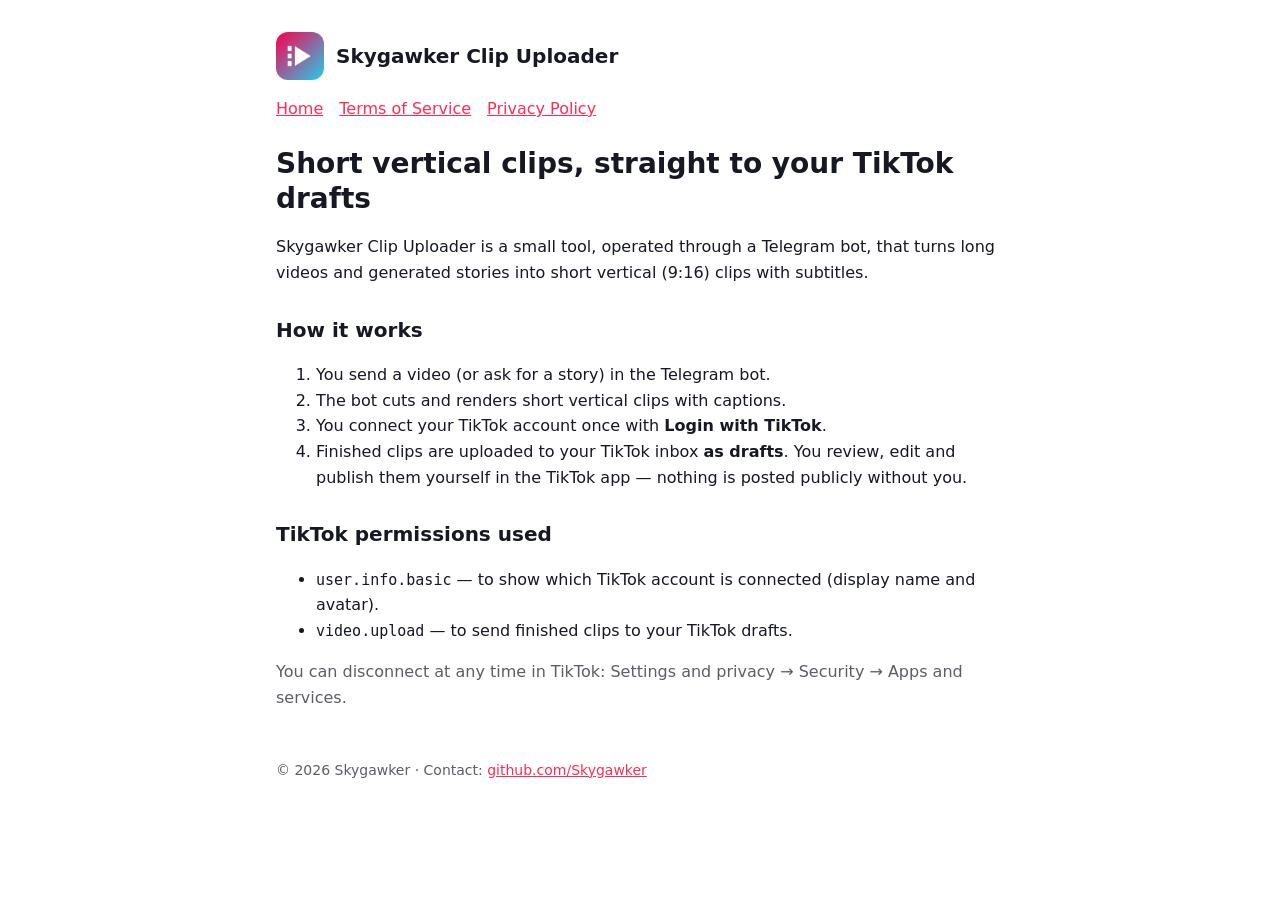
==== index.html @ ac809364 "TikTok app site: home, terms, privacy, OAuth callback Co-Authored-By: Claude Opus 5.5 <noreply@anthr" ====
<!doctype html>
<html lang="en">
<head>
<meta charset="utf-8">
<meta name="viewport" content="width=device-width,initial-scale=1">
<title>Skygawker Clip Uploader</title>
<link rel="icon" href="icon.png">
<link rel="stylesheet" href="style.css">
</head>
<body><main>
<header><img src="icon.png" alt=""><a href="./">Skygawker Clip Uploader</a></header>
<nav><a href="./">Home</a><a href="terms.html">Terms of Service</a><a href="privacy.html">Privacy Policy</a></nav>

<h1>Short vertical clips, straight to your TikTok drafts</h1>
<p>Skygawker Clip Uploader is a small tool, operated through a Telegram bot, that turns long videos and generated stories into short vertical (9:16) clips with subtitles.</p>

<h2>How it works</h2>
<ol>
<li>You send a video (or ask for a story) in the Telegram bot.</li>
<li>The bot cuts and renders short vertical clips with captions.</li>
<li>You connect your TikTok account once with <b>Login with TikTok</b>.</li>
<li>Finished clips are uploaded to your TikTok inbox <b>as drafts</b>. You review, edit and publish them yourself in the TikTok app &mdash; nothing is posted publicly without you.</li>
</ol>

<h2>TikTok permissions used</h2>
<ul>
<li><code>user.info.basic</code> &mdash; to show which TikTok account is connected (display name and avatar).</li>
<li><code>video.upload</code> &mdash; to send finished clips to your TikTok drafts.</li>
</ul>
<p class="muted">You can disconnect at any time in TikTok: Settings and privacy &rarr; Security &rarr; Apps and services.</p>

<footer>&copy; 2026 Skygawker &middot; Contact: <a href="https://github.com/Skygawker">github.com/Skygawker</a></footer>
</main></body>
</html>
---- style.css ----
:root{--bg:#fff;--fg:#161823;--muted:#5c5e66;--accent:#fe2c55;--card:#f4f4f6}
@media (prefers-color-scheme:dark){:root{--bg:#121218;--fg:#f1f1f3;--muted:#a3a4ad;--card:#1d1d26}}
*{box-sizing:border-box}
body{margin:0;background:var(--bg);color:var(--fg);font:16px/1.6 system-ui,-apple-system,"Segoe UI",Roboto,sans-serif}
main{max-width:760px;margin:0 auto;padding:32px 16px 64px}
header{display:flex;align-items:center;gap:12px;margin-bottom:24px}
header img{width:48px;height:48px;border-radius:12px}
header a{color:inherit;text-decoration:none;font-weight:700;font-size:20px}
nav{display:flex;gap:16px;flex-wrap:wrap;margin:-8px 0 24px}
nav a,footer a,p a{color:var(--accent)}
h1{font-size:28px;line-height:1.25}
h2{font-size:20px;margin-top:28px}
.muted{color:var(--muted)}
.card{background:var(--card);border-radius:12px;padding:16px;margin:16px 0;word-break:break-all}
code{font:15px/1.4 ui-monospace,Consolas,monospace}
button{background:var(--accent);color:#fff;border:0;border-radius:8px;padding:10px 18px;font-size:16px;cursor:pointer}
footer{margin-top:48px;font-size:14px;color:var(--muted)}
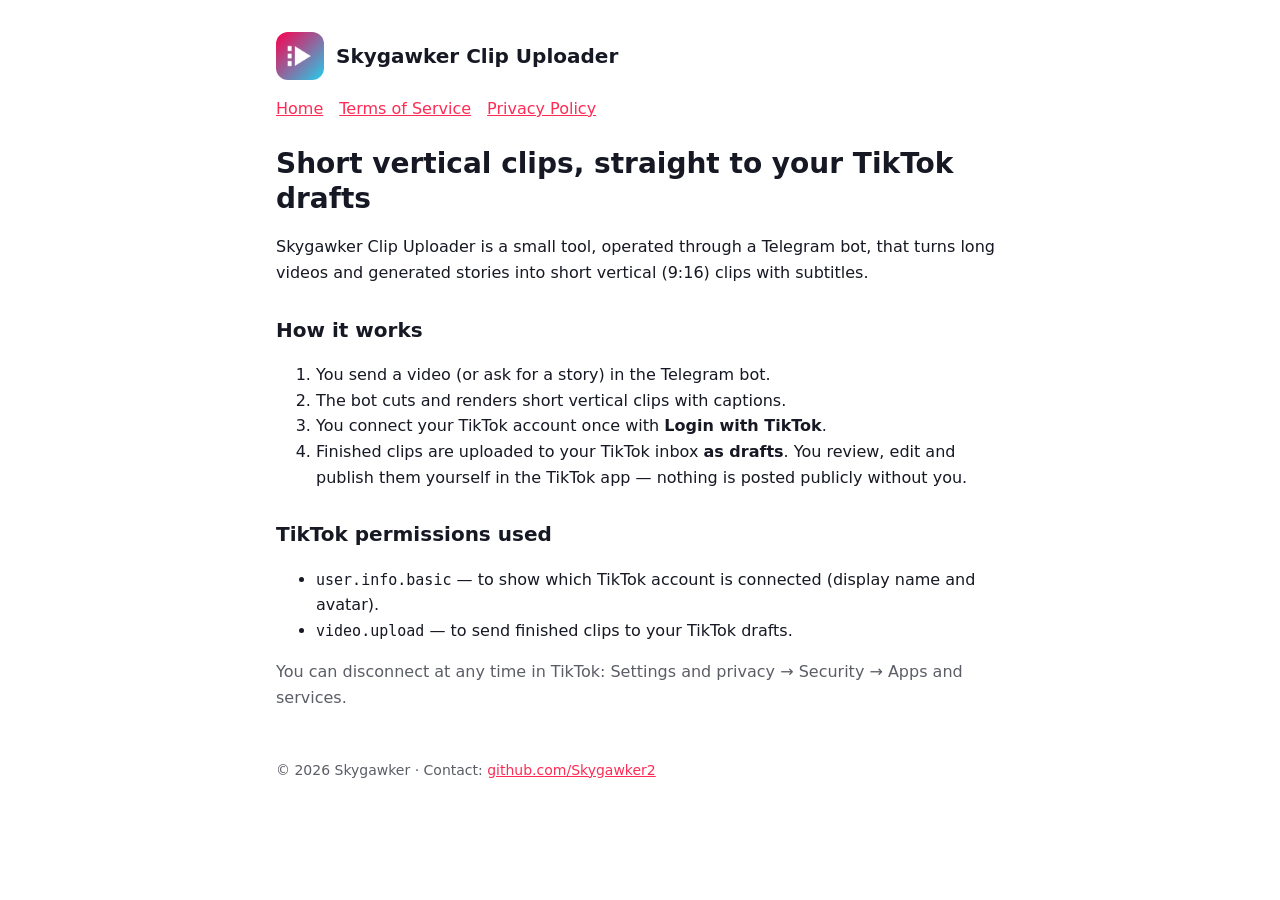
==== commit 2ff0c516: "Point contact links to Skygawker2 Co-Authored-By: Claude Opus 5.5 <noreply@anthropic.com>" ====
--- a/index.html
+++ b/index.html
@@ -29,6 +29,6 @@
 </ul>
 <p class="muted">You can disconnect at any time in TikTok: Settings and privacy &rarr; Security &rarr; Apps and services.</p>
 
-<footer>&copy; 2026 Skygawker &middot; Contact: <a href="https://github.com/Skygawker">github.com/Skygawker</a></footer>
+<footer>&copy; 2026 Skygawker &middot; Contact: <a href="https://github.com/Skygawker2">github.com/Skygawker2</a></footer>
 </main></body>
 </html>
